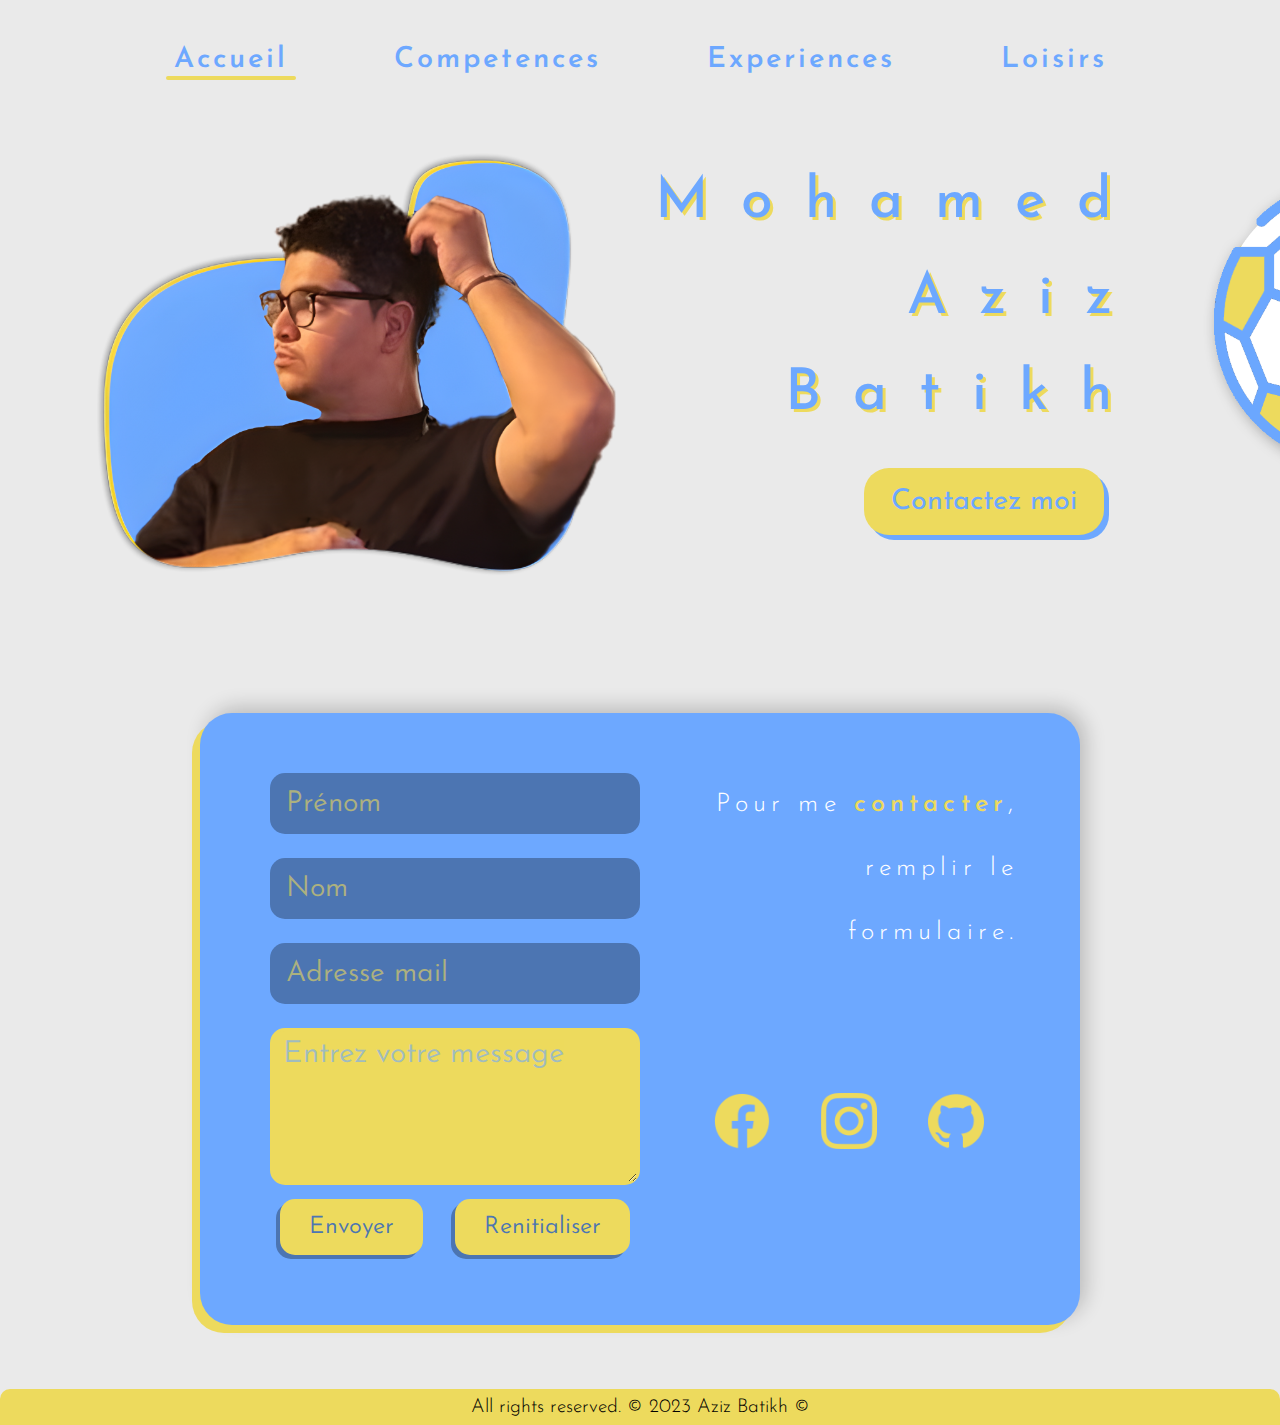
==== index.html @ fbe74d3a "Upload" ====
<!DOCTYPE html>
<html lang="en">
<head>
    <meta charset="UTF-8">
    <title>Accueil</title>
    <meta name="viewport" content="width=device-width,initial-scale=1.0">
    <link rel="icon" href="images/onglet.png">
    <link rel="stylesheet" href="styles.css">
</head>
<body>
    <header>
        <nav class="navBar">
            <ul>
                <li><a class="ici" href="index.html">Accueil</a></li>
                <li><a href="competences.html">Competences</a></li>
                <li><a href="#">Experiences</a></li>
                <li><a href="#">Loisirs</a></li>
            </ul>
        </nav>
    </header>

    <!-- MAIN  -->

    <section class="home">
        <div class="imgUsers">
            <img class="back" src="images/Try3.png">
        </div>
        <div class="name unReveal">
            <h1>Mohamed</br>Aziz</br>Batikh</h1>
            <a href="#formulaire"><button class="contact">Contactez moi</button></a>
        </div>
        <img id="foot" src="images/ballon3.png" alt="ballon de foot">

    </section>

    <!-- FORMULAIRE -->

    <section id="formulaire" class="formulaire unReveal">
        <div class="backForm">
            <div class="inputName">
                <input type="text" name="first" placeholder="Prénom" autocomplete="off" required>
                <input type="text" name="last" placeholder="Nom" autocomplete="off" required>
                <input type="email" name="email" placeholder="Adresse mail" autocomplete="on" required>
                <textarea rows="5" cols="60" name="message" placeholder="Entrez votre message" autocomplete="off" required></textarea>
                <div class="button2">
                  <button type="submit">Envoyer</button>
                  <button type="reset">Renitialiser</button>
                </div>
            </div>
            <div class="rightForm">
                <p>Pour me <span class="txtYellow">contacter</span>, remplir le </br>formulaire.</p>
                <div class="social">
                    <a href="https://www.facebook.com/aziz.battikh.77" target="_blank"><img src="images/facebook.png" alt="facebook"></a>
                    <a href="https://www.instagram.com/aziz____btk_/" target="_blank"><img src="images/instagram.png" alt="instagram"></a>
                    <a href="https://www.github.com/azizbatikh" target="_blank"><img src="images/github.png" alt="github"></a>
                </div>
            </div>
        </div>
    </section>

    <!-- SIGNATURE -->

    <footer>
        <div class="backFooter">
            <p>All rights reserved. © 2023 Aziz Batikh ©</p>
        </div>
    </footer>

    <script src="script.js"></script>

</body> 
</html>
---- styles.css ----
@font-face {
    font-family: Josefin;
    src: url(Font/JosefinSans-VariableFont_wght.ttf);
}

*{
    font-family: Josefin;
    font-weight: 350;
    margin: 0;
    padding: 0;
    box-sizing: border-box;
    text-decoration: none;
    scroll-behavior: smooth;
}

/* VARIABLE */
:root {
    --color-blue: #6da8ff;
    --color-yellow: #edda5d;
    --color-gray: #b0c2d0;
    --color-white: #d9d9d98e;
}

/* NAVIGATION BAR */

body{
    background: var(--color-white);
    overflow-x: hidden;
}

header {
    position: absolute;
    top: 0;
    left: 0;
    width: 100%;
    z-index: 100;
    align-items: center;
    justify-content: space-around;
    padding: 40px 10%  ;
    animation: slideTop 1.5s ease forwards;
}

.navBar{
    display: flex;
    justify-content: center;
}

.navBar ul {
    list-style: none;
    display: inline-flex;
    align-items:  center;
    justify-content: center;
}

.navBar li{ 
    margin: 0% 5vh;
    padding: 10px 0px;
}

.navBar li a {
    color: var(--color-blue);
    font-size: 1.8rem;
    position: relative;
    font-weight: 600;
    padding-left: 8px;
    padding-right: 8px;
    padding-bottom: 6px;
    letter-spacing: 3px;
    text-align: center;
    border-radius: 20px;
    transition: .4s;
}

.navBar li a::after {
    content: '';
    width: 0%;
    height: 4px;
    border-radius: 5px;
    position: absolute;
    left: 0;
    bottom: 0;
    background: var(--color-yellow);
    transition: .4s;
}

.navBar li a:hover::after, 
.navBar .ici::after {
    width: 100%;
}


/* MAIN */

.home {     
    width: auto;
    height: auto;
    margin-top: 150px;
    margin-bottom: 10%;
    margin-left: 80px;
    margin-right: 100px;
    display: grid;
    gap: 1.5rem;
    grid-template-columns: 50% 50%;  
    overflow: hidden;
}

.imgUsers {
    margin-left: 0;
    overflow: hidden;
    position: relative;
    max-width: 100%;
    animation: slideBot 2s ease forwards;

}

.back {
    position: relative;
    width: 100%;
    height: auto;
    left: 0px;
}

.name {
    overflow-x: hidden;
    height: auto;
    width: auto;
}

.name h1 {
    position: relative;
    right: 0;
    top: 35px;
    margin-right: 60px;
    color:  var(--color-blue);
    height: auto;
    text-align: right;
    letter-spacing: 2rem;
    font-weight: 500;
    font-size: 8rem;
    text-shadow: 3px 3px 0px var(--color-yellow);
    line-height: 10rem;
    /* animation: opacite 3s ease forwards; */
}

.contact {
    cursor: pointer;
    display: flex;
    position:  relative;
    background: var(--color-yellow);
    color: var(--color-blue);
    font-size: 2.5rem;
    justify-content: flex-end;
    margin-left: auto;
    margin-right: 100px;    
    font-weight: 400;
    margin-top: 70px;
    padding: 1.5rem 1.8rem;
    border: 3px solid transparent;
    border-radius: 25px;
    box-shadow: 5px 5px 0px var(--color-blue);
    transition:  .4s;
    animation: slideRight 2s ease forwards;
    transform: scale(100%);
}

.contact:hover {
    transform: scale(120%);
    box-shadow: 0px 0px 0px var(--color-blue);
    background: transparent;
    border: 3px solid var(--color-blue);
    font-weight: 500;
   
}

#foot {
    position: absolute;
    opacity: 1;
    z-index: 2;
    width: 25%;
    top: 18%;
    right: -18.7%;
    transition: .8s;
    animation: ballLoop 10s linear infinite;

}

#foot:hover {
    right: -8%;
    transform: scale(110%);
}

.txtYellow {
    color: var(--color-yellow);
    font-weight: 500;
}

/* FORMULAIRE */

.formulaire {
    max-width: 80%;
    max-height: 800px;
    margin: 40px 200px;
}

.backForm {
    display: grid;
    grid-template-columns: 50% 50%;
    gap: 3rem;
    width: 100%;
    height: auto;
    background: var(--color-blue);
    box-shadow: -8px 8px 0px #edda5d, 6px -6px 20px rgba(0, 0, 0, 0.2);
    border-radius:  2rem;
    padding: 60px 70px;
}


input {
    background: #4c75b2;
    border: 3px;
    color: white;
    width: 100%;
    font-size: 1.8rem;
    padding: 16px 16px;
    border-radius: 15px;
    margin-bottom: 1.5rem;
    transition: .3s;
}

input:focus-within {
    outline: none;
    border-width: 3px;
    border-color: var(--color-yellow);
    transition: .4s;
}

input:hover {
    transform: scale(96%);  
}

input::placeholder {
    color: rgb(237, 218, 93);
    opacity: 0.6;
    transition: .3s;
}

input:focus-within::placeholder {
    opacity: 0;
}

textarea {
    background: var(--color-white);
    width: 100%;
    border-radius: 15px;
    border-width: 3px;
    border-color: var(--color-yellow);
    padding: 8px 10px;
    background: var(--color-yellow);
    font-size: 1.7rem;
    transition: .3s;
    color: #4c75b2;
}

textarea:hover {
    transform: scale(96%);
}

textarea:focus-within {
    outline: none;
    border-width: 3px;
    border-color: rgba(0, 0, 0, 0.171);
}

textarea::placeholder {
    opacity: 0.6;
    font-size: 1.9rem;
    color: var(--color-blue);
    transition: .3s;
}

textarea:focus-within::placeholder {
    opacity: 0;
}
.button2 {
    display: flex;
    justify-content: space-between;
    align-items: center;
}

.inputName button {
    cursor: pointer;
    background: var(--color-yellow);
    color: #4c75b2;
    font-size: 1.8rem; 
    margin-top: 15px;
    padding: 1rem 2rem;
    border: none;
    border-radius: 15px;
    box-shadow: -4px 4px 0px #4c75b2;
    transition:  .4s;
    margin: 10px;
}

.inputName button:hover {
    box-shadow: 0px 0px 0px #4c75b2;
    transform: scale(95%);
}

.rightForm {
    position: relative;
    display: flex;
    justify-content: flex-start;
    padding-right: 40px;
}

.rightForm p {
    text-align: end;
    font-size: 3rem;
    letter-spacing: 0.2em;
    font-weight: 300;
    color: white;
    line-height: 5rem;

}

.social {
    position: absolute;
    display: flex;
    justify-content: center;
    bottom: 5rem;
    right: 3rem;
}

.social img {
    display: inline-flex;
    justify-content: space-around;
    align-items: center;
    width: 5rem;
    margin: 3rem;
    transition: 0.8s;
}

.social img:hover {
    transform: rotate(-360deg) scale(130%);

}

/*footer*/

footer {
    margin-top: 5%;
    max-width: 100%;
    height: auto;
}

.backFooter {
    position: relative;
    display: flex;
    justify-content: center;
    align-items: center;
    bottom: 0;
    width: 100%;
    height: 4vh;
    border-radius: 10px 10px 0px 0px;
    background: #edda5d;
}

.backFooter p {
    display: flex;
    position: relative;
    text-align: center;
    font-size: 1.2rem;
    font-weight: 300;
}


/*  ANIMATION APPARITION */

.unReveal {
    opacity: 0;
    transform:  translateY(-30px);
}

.reveal {
    opacity: 1;
    transform:  translateY(0);
    transition: 1s;
}



/* KEYFRAME */

@keyframes ballLoop {
    0% { transform: rotate(0deg); }
    100% { transform: rotate(360deg);}
}

@keyframes clignotement {
    0% {opacity: 0.5;}
    50% {opacity: 0.9;}
    100% {opacity: 0.5;}
}

@keyframes slideTop {
    0% {transform: translateY(-200px);}
    100%{ transform: translateY(0%);}
} 

@keyframes slideBot {
    0% {transform: translateY(900px);}
    100%{ transform: translateY(0px);}
} 

@keyframes opacite {
    0% {opacity: 0;}
    100%{opacity: 1;}
} 

@keyframes slideBallon {
    0% {transform: translateY(900px);}
    100%{ transform: translateX(0px);}
} 

@keyframes slideRight {
    0% {transform: translateX(400px);}
    100%{ transform: translateX(0px);}
} 





/* Media Query*/

@media screen and (max-width: 1600px) {
    .name h1 {
        font-size: 5rem;
        top: 10px;
        line-height: 7rem;
    }

    .rightForm p {
        font-size: 2rem;
    }

    .social {
        bottom: 6rem;
    }

    .social img {
        margin: 0px 2rem;
        width: 4rem;
    }
}

@media screen and (max-width: 1366px) {
    .name h1 {
        font-size: 4rem;
        top: 5px;
        line-height: 7rem;
    }

    .contact {
        margin-top: 30px;
        font-size: 1.8rem;
        padding: 1rem 1.5rem;
    }

    .rightForm p {
        font-size: 1.6rem;
        line-height: 4rem;
    }

    .social {
        bottom: 7rem;
    }

    .social img {
        margin: 0px 1.6rem;
        width: 3.5rem;
    }

    .inputName button {
        font-size: 1.5rem;
        padding: 1rem 1.8rem;
    }
}

@media screen and (max-width: 1349px) {
    
    header {
        padding: 35px 3%;
    }
    
    .name h1 {
        font-size: 4rem;
        top: 5px;
        line-height: 7rem;
    }

    .contact {
        margin-top: 30px;
        font-size: 1.8rem;
        padding: 1rem 1.5rem;
    }

    .rightForm p {
        font-size: 1.6rem;
        line-height: 4rem;
    }

    .social {
        bottom: 7rem;
    }

    .social img {
        margin: 0px 1.6rem;
        width: 3.5rem;
    }

    .inputName button {
        font-size: 1.5rem;
        padding: 1rem 1.8rem;
    }
}

@media screen and (max-width: 1280px) {
  
    header {
        padding: 35px 3%;
    }

    .name h1 {
        font-size: 3.6rem;
        top: 5px;
        line-height: 6rem;
    }
}

@media screen and (max-width: 1200px) {
    
    header {
        padding: 35px 0%;
    }

    .name h1 {
        font-size: 3rem;
        top: 5px;
        line-height: 5rem;
    }

    .contact {
        margin-top: 30px;
        font-size: 1.6rem;
        padding: 1rem 1.2rem;
    }

    .rightForm p {
        font-size: 1.4rem;
        line-height: 3rem;
    }

    .social {
        bottom: 15rem;
    }

    .social img {
        margin: 0px 1.1rem;
        width: 3rem;
    }

    .inputName button {
        font-size: 1.2rem;
        padding: 0.8rem 1.4rem;
    }
}

@media screen and (max-width: 1166px) {
    
    .social {
        margin-bottom: -7rem;
        margin-right: -1rem;
    }

}

@media screen and (max-width: 1082px) {
    .navBar li a {
        font-size: 1.4rem;
    }
     
    .name h1 {
        font-size: 2rem;
        top: 5px;
        line-height: 5rem;
        text-shadow: 2px 2px 0px var(--color-yellow);
    }

    .rightForm p {
        font-size: 1.1rem;
        font-weight: 500;
        line-height: 3rem;
    }

    input::placeholder {
        font-size: 1.4rem;
    }

    input {
        height: 3.5rem;
    }

    textarea::placeholder {
        font-size: 1.4rem;
    }

    textarea {
        height: 5rem;
    }

    .inputName button {
        font-size: 1.1rem;
        padding: 0.8rem 1rem;
    }

    .social {
        margin-bottom: -5rem;
        margin-right: -2rem;
    }

}

@media screen and (max-width: 936px) {
    
    .navBar li {
        margin: 0% 2vh;
    }

    #foot { 
        display: none !important;
    }

    .home {
        display: inline;
    }
    
    .back {
        margin: 10rem 1rem;
        width: 90%;
        display: flex;
        justify-content: center;
        align-items: center;
    }

    .name h1 {
        font-weight: 400;
        display: flex;
        justify-content: space-around;
        text-align: center;
        margin: 2rem 25rem;
        font-size: 5rem;
        top: 0px;
        letter-spacing: 3rem;
        line-height: 10rem;
        text-shadow: 2px 2px 0px var(--color-yellow);
    }

    .contact {
        margin:  5rem auto;
        font-size: 2rem;
        padding: 1rem 5rem;
    }


    .formulaire {
        margin: 8rem  10%;
    }

    .backForm {
        display: flow;
    }

    .rightForm p {
        display: flow;
        text-align: center;
        font-size: 1.9rem;
        font-weight: 600;
        line-height: 3rem;
        margin: 3.5rem 0rem 7rem 2rem;

    }

    .social {
        position: flow;
        display: flex;
        margin: -1.6rem 0px;
        bottom: 0rem;
        display: flex;
        justify-content: space-between;
        align-items: center;
        gap: 3rem;
    }

    .social img {
        position: relative;
        width: 50%;
        margin: 0px 4.7rem;
    }

    .inputName button {
        margin-right: 0px;
        font-size: 1.5rem;
        padding: 1rem 1.2rem;
    }
 }

 @media screen and (max-width: 767px) {
    
    .navBar li {
        margin: 0% 2vh;
    }

    #foot { 
        display: none !important;
    }

    .home {
        display: inline;
    }
    
    .back {
        margin: 10rem 1rem;
        width: 90%;
        display: flex;
        justify-content: center;
        align-items: center;
    }

    .name h1 {
        font-weight: 400;
        display: flex;
        justify-content: space-around;
        text-align: center;
        margin: 2rem 25rem;
        font-size: 5rem;
        top: 0px;
        letter-spacing: 3rem;
        line-height: 10rem;
        text-shadow: 2px 2px 0px var(--color-yellow);
    }

    .contact {
        margin:  5rem auto;
        font-size: 2rem;
        padding: 1rem 5rem;
    }


    .formulaire {
        margin: 8rem  10%;
    }

    .backForm {
        display: flow;
    }

    .rightForm p {
        display: flow;
        text-align: center;
        font-size: 1.9rem;
        font-weight: 600;
        line-height: 3rem;
        margin: 3.5rem 0rem 7rem 2rem;

    }

    .social {
        position: flow;
        display: flex;
        margin: 0rem 0px;
        bottom: 0rem;
        display: flex;
        justify-content: space-between;
        align-items: center;
        gap: 3rem;
    }

    .social img {
        position: relative;
        width: 65%;
        margin: 0px 2.2rem;
    }

    .inputName button {
        margin-right: 0px;
        font-size: 1.5rem;
        padding: 1rem 1.2rem;
    }
 }

 @media screen and (max-width: 700px) {
    
    #foot { 
        display: none !important;
    }
    
    header {
        display: none;
    }

    .home {
        display: inline;
    }
    
    .back {
        margin: 8rem 0rem;
        width: 90%;
        display: flex;
        justify-content: center;
        align-items: center;
    }

    .name h1 {
        font-weight: 500;
        margin: -1rem 0rem 5rem 1rem;
        font-size: 4.5rem;
        top: 0px;
        letter-spacing: 2rem;
        line-height: 8rem;
        text-shadow: 1.5px 1.5px 0px var(--color-yellow);
    }

    .contact {
        margin:  4rem auto;
        font-size: 1.6rem;
        padding: 1rem 3rem;
    }

    .name {
        height: auto;
    }

    .formulaire {
        margin: 8rem  0px 0px 0px;
        max-width: 100%;
        max-height: 1100px;
    }

    .backForm {
        display: flow;
        border-radius: 1.2rem 1.2rem 0rem 0rem;
        padding: 2rem 1rem;
    }

    .inputName button {
        margin-bottom: 10px;
        margin-right: 0px;
        margin-left: 3px;
        font-size: 1.2rem;
        padding: 1rem 1.2rem;
    }

    .rightForm p {
        display: flow;
        text-align: center;
        font-size: 2rem;
        font-weight: 400;
        margin-right: -10px;
        line-height: 3rem
    }

    .social {
        position: block;
        display: flex;
        margin-left: 100px;
        bottom: 0rem;
        display: flex;
        width: auto;
        justify-content: space-between;
        align-items: center;
        gap: 2rem;
    }

    .social img {
        position: relative;
        width: 45%;
        margin: 0px 0rem;
    }

    .backFooter {
        border-radius: 0px;
    }
    .backFooter p {
        font-size: 1rem;
    }

    footer {
        margin-top: 0px;
    }


 }

 @media screen and (max-width: 540px) {
    .name h1 {
        font-size: 3rem;
    }
 }

 @media screen and (max-device-width: 384px) {
    
    #foot { 
        display: none !important;
    }
    
    header {
        display: none;
    }

    .home {
        display: inline;
    }
    
    .back {
        margin: 5rem 0rem;
        width: 90%;
        display: flex;
        justify-content: center;
        align-items: center;
    }

    .name h1 {
        font-weight: 800;
        margin: -1rem 0rem 5rem 1rem;
        font-size: 2rem;
        top: 0px;
        letter-spacing: 1.2rem;
        line-height: 5rem;
        text-shadow: 1.5px 1.5px 0px var(--color-yellow);
    }

    .contact {
        margin:  0rem auto;
        font-size: 1.4rem;
        padding: 1rem 3rem;
    }

    .name {
        height: 400px;
    }

    .formulaire {
        margin: 8rem  0px 0px 0px;
        max-width: 100%;
        max-height: 1100px;
    }

    .backForm {
        display: flow;
        border-radius: 1.2rem 1.2rem 0rem 0rem;
        padding: 2rem 1rem;
    }

    .inputName button {
        margin-bottom: 10px;
        margin-right: 0px;
        margin-left: 3px;
        font-size: 1.2rem;
        padding: 1rem 1.2rem;
    }

    .rightForm p {
        display: flow;
        text-align: center;
        font-size: 2rem;
        font-weight: 400;
        margin-right: -10px;
        line-height: 3rem
    }

    .social {
        position: block;
        display: flex;
        margin-left: 50px;
        bottom: 0rem;
        display: flex;
        width: auto;
        justify-content: space-between;
        align-items: center;
        gap: 2rem;
    }

    .social img {
        position: relative;
        width: 100%;
        margin: 0px 0rem;
    }

    .backFooter {
        border-radius: 0px;
    }
    .backFooter p {
        font-size: 1rem;
    }

    footer {
        margin-top: 0px;
    }


 }

 @media screen and (max-device-width: 250px) {
    
    #foot { 
        display: none !important;
    }
    
    header {
        display: none;
    }
    
    .back {
        margin: 3rem 0rem;
        width: 100%;
        display: flex;
        justify-content: center;
        align-items: center;
    }

    .name h1 {
        font-weight: 800;
        margin: 3rem 0rem 5rem 1rem;
        font-size: 2rem;
        top: 0px;
        letter-spacing: .6rem;
        line-height: 3.5rem;
        text-shadow: 1.5px 1.5px 0px var(--color-yellow);
    }

    .contact {
        margin:  2rem 1rem 2rem 1rem;
        font-size: 1.4rem;
        padding: .5rem 2rem;
    }

    .name {
        height: 500px;
    }

    .formulaire {
        margin: 0rem  0px 0px 0px;
        max-width: 100%;
        max-height: 1100px;
    }

    .backForm {
        display: flow;
        border-radius: 1.2rem 1.2rem 0rem 0rem;
        padding: 2rem 1rem;
    }

    input::placeholder {
        font-size: 1rem;
    }

    textarea::placeholder {
        color: #3b71c2;
        font-weight: 500;
        font-size: 1rem;
    }


    .inputName button {
        margin-bottom: 10px;
        margin-right: 0px;
        margin-left: 3px;
        font-size: 1rem;
        padding: .8rem 1rem;
    }

    .rightForm p {
        display: flow;
        text-align: center;
        font-size: 1.2rem;
        font-weight: 500;
        margin-left: 0rem;
        line-height: 3rem
    }

    .button2 {
        display: inline;
    }

    .social {
        position: absolute;
        display: flex;
        margin-left: 50px;
        bottom: 0rem;
        width: auto;
        justify-content: space-between;
        align-items: center;
        gap: 2rem;
    }
    
    .social img {
        position: relative;
        top: 0px;
        height: 100%;
        width: 100%;
        display: flex;
        margin: 0px 0rem;
    }

    .backFooter {
        height: auto;
        border-radius: 0px;
    }

    .backFooter p {
        margin: 10px 0px;
        font-size: 1rem;
    }

    footer {
        margin-top: 0px;
    }

 }

 @media screen and (max-device-width: 170px) {
    
    #foot { 
        display: none !important;
    }
    
    header {
        display: none;
    }
    
    .back {
        margin: 3rem 0rem;
        width: 100%;
        display: flex;
        justify-content: center;
        align-items: center;
    }

    .name h1 {
        font-weight: 700;
        margin: -1rem 0rem 5rem 1rem;
        font-size: 1rem;
        top: 0px;
        letter-spacing: .6rem;
        line-height: 3.5rem;
        text-shadow: 1.5px 1.5px 0px var(--color-yellow);
    }

    .contact {
        margin:  -2rem 1rem 2rem .5rem;
        font-size: 1rem;
        padding: .5rem 2rem;
    }

    .name {
        height: 400px;
    }

    .formulaire {
        margin: 0rem  0px 0px 0px;
        max-width: 100%;
        max-height: 1100px;
    }

    .backForm {
        display: flow;
        border-radius: 1.2rem 1.2rem 0rem 0rem;
        padding: 2rem 1rem;
    }

    input::placeholder {
        font-size: 1rem;
    }

    textarea::placeholder {
        color: #3b71c2;
        font-weight: 500;
        font-size: 1rem;
    }


    .inputName button {
        margin-bottom: 10px;
        margin-right: 0px;
        margin-left: 3px;
        font-size: 1rem;
        padding: .8rem 1rem;
    }

    .rightForm p {
        display: flow;
        text-align: center;
        font-size: 1.2rem;
        font-weight: 500;
        margin-left: 0rem;
        line-height: 3rem
    }

    .button2 {
        display: inline;
    }

    .social {
        position: absolute;
        display: flex;
        margin-left: 50px;
        bottom: 0rem;
        width: auto;
        justify-content: space-between;
        align-items: center;
        gap: 2rem;
    }
    
    .social img {
        position: relative;
        top: 0px;
        height: 100%;
        width: 100%;
        display: flex;
        margin: 0px 0rem;
    }

    .backFooter {
        height: auto;
        border-radius: 0px;
    }

    .backFooter p {
        margin: 10px 0px;
        font-size: 1rem;
    }

    footer {
        margin-top: 0px;
    }

 }
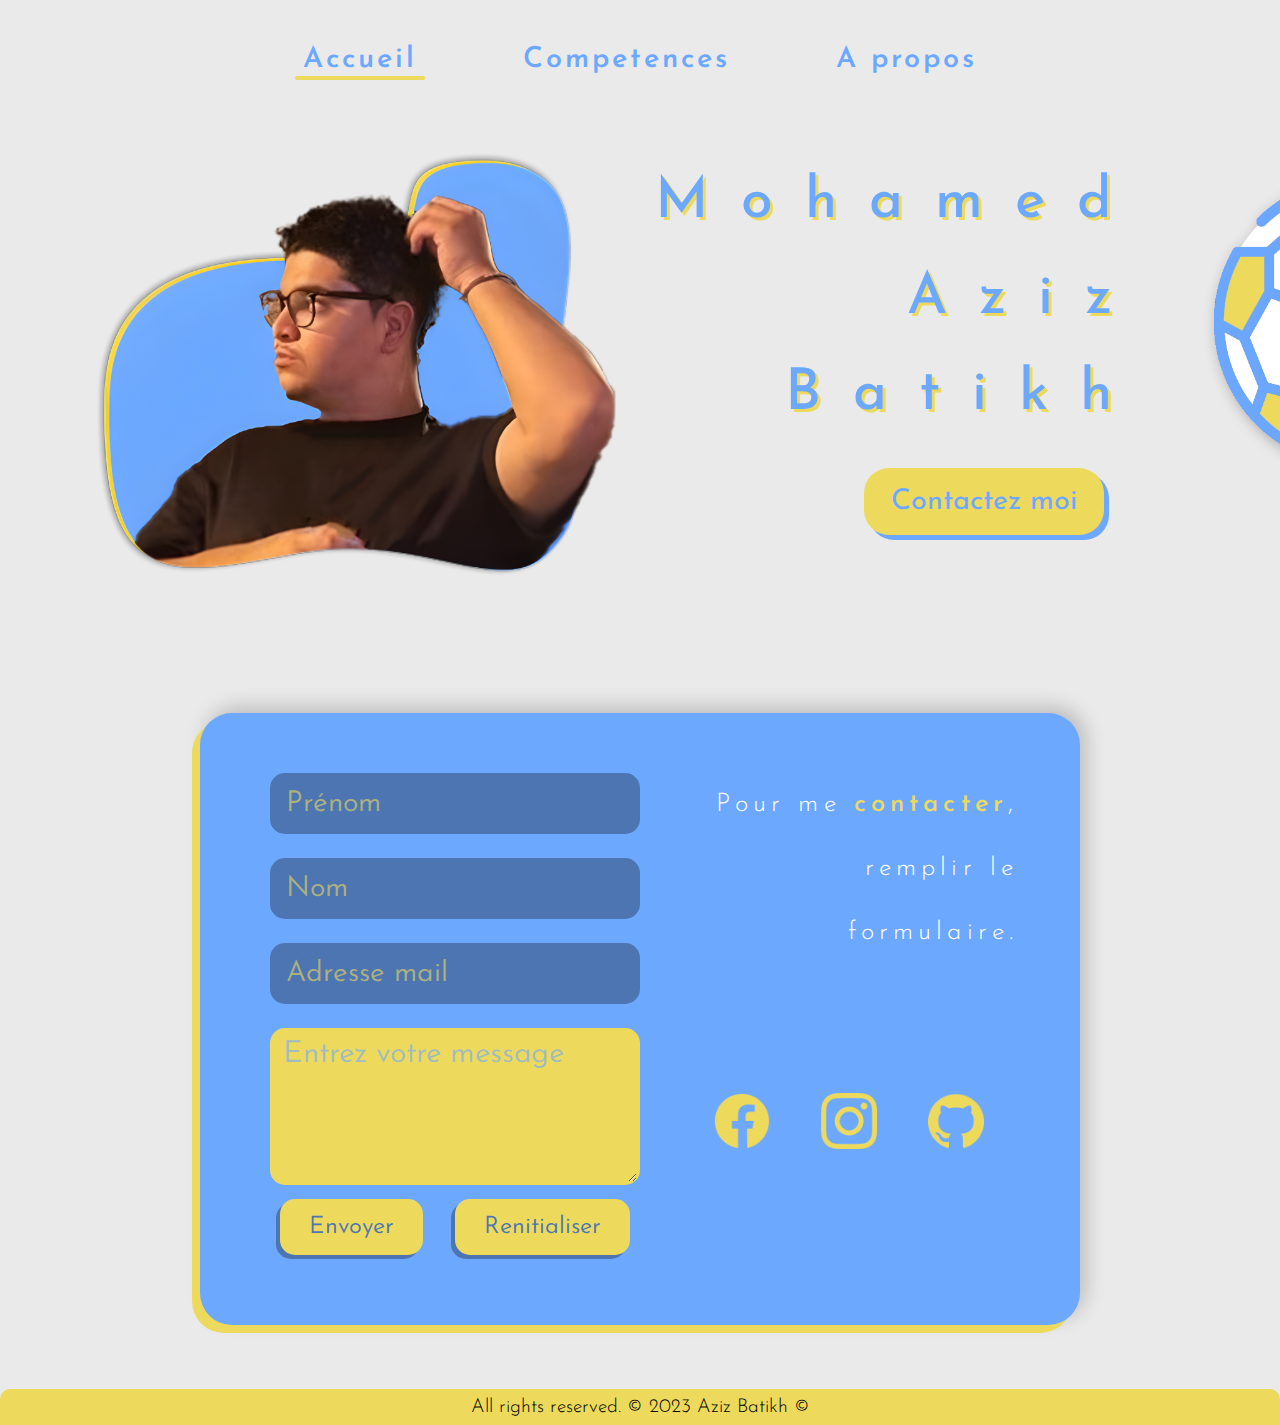
==== commit 55d44bbb: "last upload" ====
--- a/index.html
+++ b/index.html
@@ -13,8 +13,7 @@
             <ul>
                 <li><a class="ici" href="index.html">Accueil</a></li>
                 <li><a href="competences.html">Competences</a></li>
-                <li><a href="#">Experiences</a></li>
-                <li><a href="#">Loisirs</a></li>
+                <li><a href="propos.html">A propos</a></li>
             </ul>
         </nav>
     </header>
@@ -32,6 +31,29 @@
         <img id="foot" src="images/ballon3.png" alt="ballon de foot">
 
     </section>
+
+
+      <!-- NAVBAR mobile -->
+      
+      <div class="menu"> 
+        <button class="btn-top">
+            <img src="images/menu.png" alt="buttonNavigation">
+        </button>
+        <div class="links">
+            <ul> 
+                <li>
+                    <a href="index.html">Accueil</a>
+                </li>
+                <li>
+                    <a href="competences.html">Competences</a>
+                </li>
+                <li>
+                    <a href="propos.html">A propos</a>
+                </li>
+            </ul>
+        </div>
+    </div>
+
 
     <!-- FORMULAIRE -->
 
--- a/styles.css
+++ b/styles.css
@@ -373,6 +373,9 @@
     font-weight: 300;
 }
 
+.menu {
+    display: none;
+}
 
 /*  ANIMATION APPARITION */
 
@@ -386,6 +389,7 @@
     transform:  translateY(0);
     transition: 1s;
 }
+
 
 
 
@@ -716,11 +720,64 @@
  }
 
  @media screen and (max-width: 767px) {
-    
-    .navBar li {
-        margin: 0% 2vh;
-    }
-
+    /* MENU MOBILE */
+    
+   .menu {
+    display:block;
+    top: 10px;
+    position: absolute;
+    max-width: 300px;
+    border-radius: 5px;
+    margin: 1rem;
+    overflow: hidden;
+    background: #3d649e;
+    z-index: 100;
+}
+
+.btn-top {
+    padding: 10px;
+    width: 100%;
+    border: none;
+    outline: none;
+    font-size: 20px;
+    display: flex;
+    align-items: center; 
+    cursor: pointer;
+    border-radius: 5px;
+    background: #3d649e;
+}
+
+.btn-top img {
+    width: 45px;
+}
+
+.links {
+    padding: 0 20px;
+    transition: height 0.4s ease-in-out;
+    transition: .5s;
+    margin-left: -150px;
+    height: 0;
+}
+
+.links li {
+    list-style-type: none;
+    padding: 15px 0;
+}
+
+.links li:last-child {
+    padding-bottom: 30px;
+}
+
+.links li a {
+    color: var(--color-yellow);
+    font-size: 1.5rem;
+    font-weight: 500;
+}
+
+
+    header {
+        display: none;
+    }
     #foot { 
         display: none !important;
     }
@@ -801,6 +858,8 @@
 
  @media screen and (max-width: 700px) {
     
+   
+    
     #foot { 
         display: none !important;
     }
@@ -1013,6 +1072,10 @@
 
  @media screen and (max-device-width: 250px) {
     
+    .btn-top img {
+        width: 25px;
+    }
+
     #foot { 
         display: none !important;
     }
@@ -1131,6 +1194,30 @@
 
  @media screen and (max-device-width: 170px) {
     
+    .menu {
+        margin: .1rem 0rem 0rem .7rem;
+    }
+
+    .btn-top img {
+        width: 15px;
+    }
+
+    .btn-top {
+        padding: 5px -5px 5px 5px;
+    }
+
+    .links li a {
+        color: var(--color-yellow);
+        font-size: 1rem;
+        font-weight: 500;
+    }
+
+    .links li {
+        list-style-type: none;
+        padding: 20px 0;
+    }
+
+
     #foot { 
         display: none !important;
     }
